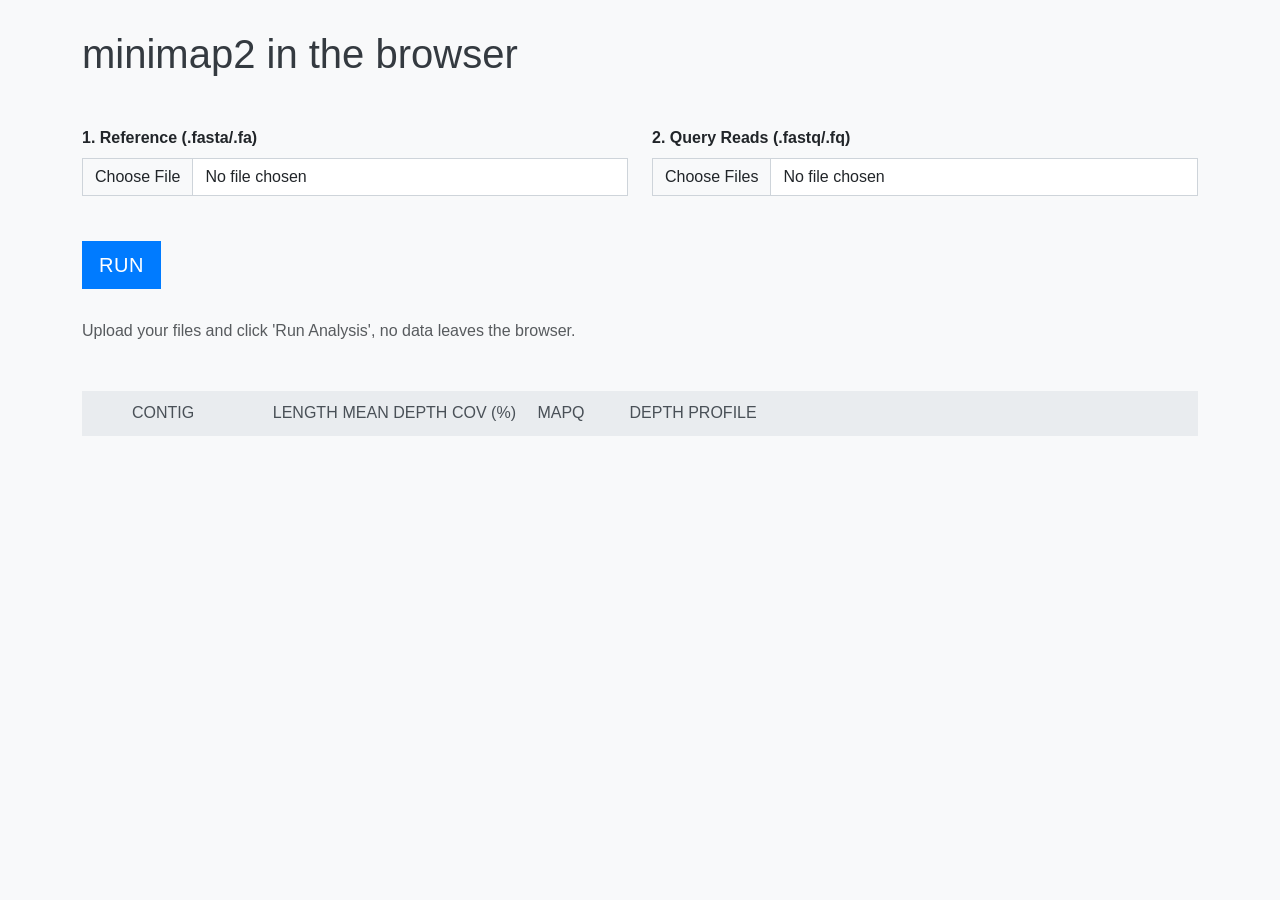
==== index.html @ 569fc692 "split files" ====
<!doctype html>
<html lang="en">
<head>
    <meta charset="utf-8">
    <meta name="viewport" content="width=device-width, initial-scale=1">
    <title>Align reads to reference</title>
    
    <link href="https://cdn.jsdelivr.net/npm/bootstrap@5.3.3/dist/css/bootstrap.min.css" rel="stylesheet">
    <link href="style.css" rel="stylesheet">
    
    <script src="https://code.jquery.com/jquery-3.7.1.min.js"></script>
    <script src="https://omnipotent.net/jquery.sparkline/2.1.2/jquery.sparkline.min.js"></script>
</head>
<body>
    <div class="container">
        <h1 class="mb-5">minimap2 in the browser</h1>
        
        <div class="row">
            
            <div class="col-md-6 file-input">
                <label for="ref" class="form-label fw-bold">1. Reference (.fasta/.fa)</label>
                <input type="file" id="ref" class="form-control" accept=".fasta,.fa">
            </div>
            
            <div class="col-md-6 file-input">
                <label for="query" class="form-label fw-bold">2. Query Reads (.fastq/.fq)</label>
                <input type="file" id="query" class="form-control" multiple accept=".fastq,.gz">
            </div>
            
        </div>
        
        <div class="action-buttons">
            <button id="btn" class="btn btn-primary btn-lg me-3">
                <i class="fas fa-play"></i> RUN
            </button>
            <a id="download-bam" href="#" class="btn btn-success btn-lg" style="display: none;" download="output.sorted.bam">
                <i class="fas fa-download"></i> Download BAM
            </a>
        </div>
        
        <div id="output" class="mb-5">
            <p id="initial-message" class="text-muted">Upload your files and click 'Run Analysis', no data leaves the browser.</p>
        </div>
        
        <div class="depth-list-headers depth-item">
            <div class="contig-name">Contig</div>
            <div class="contig-length">Length</div>
            <div class="mean-depth">Mean Depth</div>
            
            <div class="coverage">Cov (%)</div>
            <div class="mean-mapq">MAPQ</div>
            <div class="depth-profile">Depth Profile</div>
        </div>

        <div>
            <ul id="depthList" class="depth-list">
                </ul>
        </div>
    </div>

    <script src="https://cdn.jsdelivr.net/npm/bootstrap@5.3.3/dist/js/bootstrap.bundle.min.js"></script>
    
    <script src="https://biowasm.com/cdn/v3/aioli.js"></script>
    <script type="module" src="script.js"></script>
</body>
</html>
---- style.css ----
/* Global & Typography */
body { 
    padding-top: 30px; 
    padding-bottom: 30px; 
    font-family: 'Inter', sans-serif; 
    background-color: #f8f9fa;
}
h1 {
    color: #343a40;
    font-weight: 300;
}
.file-input { 
    margin-bottom: 15px; 
} 

/* Form Control - Making it flat */
.form-control {
    border-radius: 0;
    box-shadow: none;
    border-color: #ced4da;
}

/* Button - Making it flat */
.btn-primary {
    background-color: #007bff;
    border-color: #007bff;
    border-radius: 0;
    box-shadow: none;
    text-transform: uppercase;
    font-weight: 500;
    letter-spacing: 0.5px;
}
.btn-primary:hover, .btn-primary:focus {
    background-color: #0056b3;
    border-color: #0056b3;
    box-shadow: none;
}

/* NEW: Download Button Style */
.btn-success {
    background-color: #28a745;
    border-color: #28a745;
    border-radius: 0;
    box-shadow: none;
    text-transform: uppercase;
    font-weight: 500;
    letter-spacing: 0.5px;
}
.btn-success:hover, .btn-success:focus {
    background-color: #1e7e34;
    border-color: #1e7e34;
    box-shadow: none;
}

/* Container for Run and Download buttons */
.action-buttons {
    display: flex;
    align-items: center;
    margin-top: 30px;
    margin-bottom: 30px; /* Adjusted margin to control spacing */
}

/* List View Styles - Flat and clean */
.depth-list {
    list-style: none;
    padding: 0;
    overflow: visible;
    border-top: 1px solid #e9ecef;
}

.depth-item {
    display: flex;
    align-items: center;
    /*font-size: 13px;*/
    padding: 15px 20px;
    border-bottom: 1px solid #e9ecef;
    margin-bottom: 0;
    background-color: #fff;
    transition: background-color 0.2s;
}

.depth-item:hover {
    background-color: #f1f1f1;
}

/* Remove all individual corner radii for a flat look */
.depth-item:first-child,
.depth-item:last-child {
    border-radius: 0;
}

.contig-name { flex: 1; text-align: left; padding-left: 30px; font-weight: 500; color: #495057;  }
.mean-depth { flex: 0.8; text-align: right; font-weight: 500; color: #495057; }
.contig-length { flex: 0.5; text-align: right; font-weight: 500; color: #495057; }
.coverage { flex: 0.5; text-align: right; font-weight: 500; color: #495057; }
.mean-mapq { flex: 0.5; text-align: right; padding-right: 15px; font-weight: 500; color: #495057; }
.depth-profile { flex: 4; text-align: left; padding-left: 30px; font-weight: 500; color: #495057;  }

/* Header Row - Simple and distinct */
.depth-list-headers {
    background-color: #e9ecef;
    color: #6c757d !important;
    font-weight: 500;
    /*font-size: 13px;*/
    text-transform: uppercase;
    text-align: right;
    /*letter-spacing: 0.5px;*/
    padding: 10px 20px !important;
    border: none !important;
    margin-bottom: 0 !important;
}

/* Sparkline container */
.sparkline-container {
    min-height: 50px;
    display: inline-block;
    vertical-align: bottom;
    width: 100%;
}

/* Alerts - Simple and flat */
.alert {
    border-radius: 0;
    border: 1px solid transparent;
    font-weight: 500;
}

/* 💡 NEW/MODIFIED STYLE FOR BIGGER TOOLTIP */
.jqstooltip {
    /* Increase padding to make the box bigger */
    
    /* Increase font size for better readability */
    font-size: 16px !important; 
    width: 150px !important;
    height: 50px !important;
    /* Adjust background color and border for flat look (optional) */
    background-color: rgba(0, 0, 0, 0.75) !important;
    border: none !important;
    border-radius: 3px !important;
    box-shadow: 0 4px 8px rgba(0, 0, 0, 0.2) !important;
}
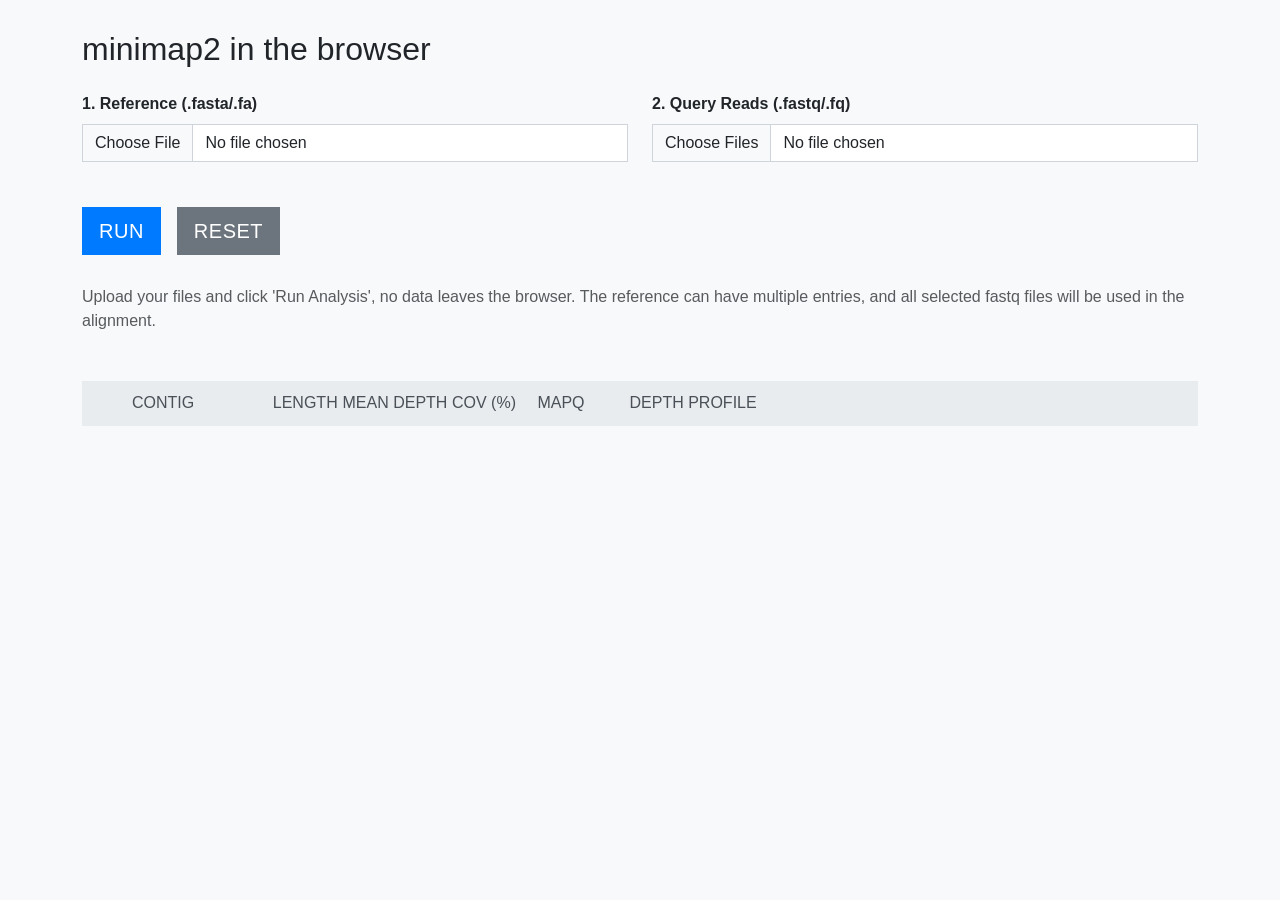
==== commit 997f8c59: "add counts" ====
--- a/index.html
+++ b/index.html
@@ -13,10 +13,8 @@
 </head>
 <body>
     <div class="container">
-        <h1 class="mb-5">minimap2 in the browser</h1>
-        
+        <h2 class="mb-4">minimap2 in the browser</h2>
         <div class="row">
-            
             <div class="col-md-6 file-input">
                 <label for="ref" class="form-label fw-bold">1. Reference (.fasta/.fa)</label>
                 <input type="file" id="ref" class="form-control" accept=".fasta,.fa">
@@ -33,15 +31,24 @@
             <button id="btn" class="btn btn-primary btn-lg me-3">
                 <i class="fas fa-play"></i> RUN
             </button>
+            <button id="reset-btn" class="btn btn-secondary btn-lg me-3">
+                <i class="fas fa-redo"></i> RESET
+            </button>
             <a id="download-bam" href="#" class="btn btn-success btn-lg" style="display: none;" download="output.sorted.bam">
                 <i class="fas fa-download"></i> Download BAM
             </a>
         </div>
         
         <div id="output" class="mb-5">
-            <p id="initial-message" class="text-muted">Upload your files and click 'Run Analysis', no data leaves the browser.</p>
+            <p id="initial-message" class="text-muted">
+                Upload your files and click 'Run Analysis', no data leaves the browser.
+                The reference can have multiple entries, and all selected fastq files will be used in the alignment.
+            </p>
         </div>
         
+        <div id="flagstat-summary" class="mb-3">
+            </div>
+
         <div class="depth-list-headers depth-item">
             <div class="contig-name">Contig</div>
             <div class="contig-length">Length</div>
--- a/style.css
+++ b/style.css
@@ -24,6 +24,15 @@
 .btn-primary {
     background-color: #007bff;
     border-color: #007bff;
+    border-radius: 0;
+    box-shadow: none;
+    text-transform: uppercase;
+    font-weight: 500;
+    letter-spacing: 0.5px;
+}
+.btn-secondary {
+    background-color: #6c757d;
+    border-color: #6c757d;
     border-radius: 0;
     box-shadow: none;
     text-transform: uppercase;
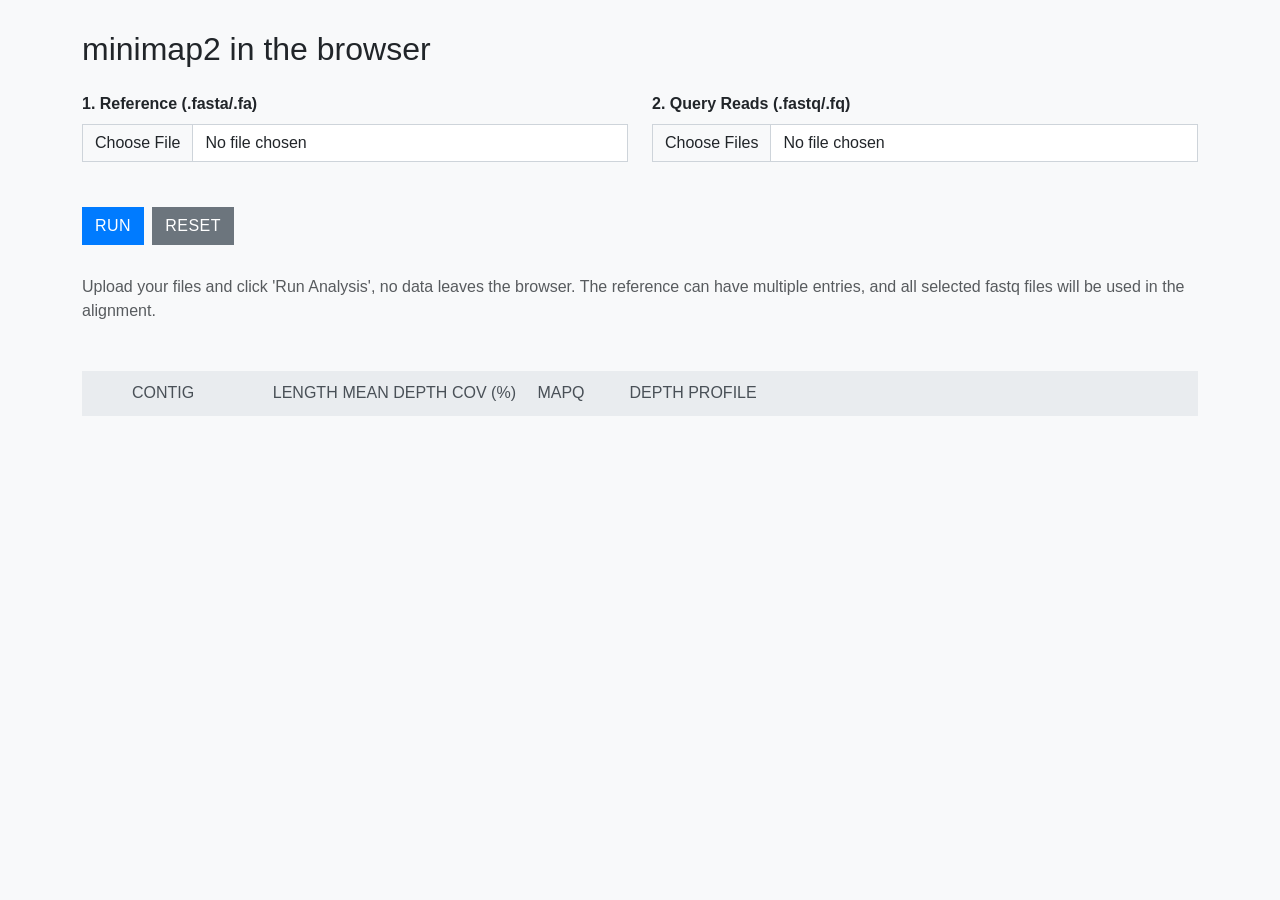
==== commit 0e93ab6c: "buttons and fix counts" ====
--- a/index.html
+++ b/index.html
@@ -28,13 +28,13 @@
         </div>
         
         <div class="action-buttons">
-            <button id="btn" class="btn btn-primary btn-lg me-3">
-                <i class="fas fa-play"></i> RUN
+            <button id="btn" class="btn btn-primary btn me-2">
+                <i class="fas fa-play"></i> Run
             </button>
-            <button id="reset-btn" class="btn btn-secondary btn-lg me-3">
+            <button id="reset-btn" class="btn btn-secondary btn me-3">
                 <i class="fas fa-redo"></i> RESET
             </button>
-            <a id="download-bam" href="#" class="btn btn-success btn-lg" style="display: none;" download="output.sorted.bam">
+            <a id="download-bam" href="#" class="btn btn-success btn" style="display: none;" download="output.sorted.bam">
                 <i class="fas fa-download"></i> Download BAM
             </a>
         </div>
--- a/style.css
+++ b/style.css
@@ -88,9 +88,6 @@
     transition: background-color 0.2s;
 }
 
-.depth-item:hover {
-    background-color: #f1f1f1;
-}
 
 /* Remove all individual corner radii for a flat look */
 .depth-item:first-child,
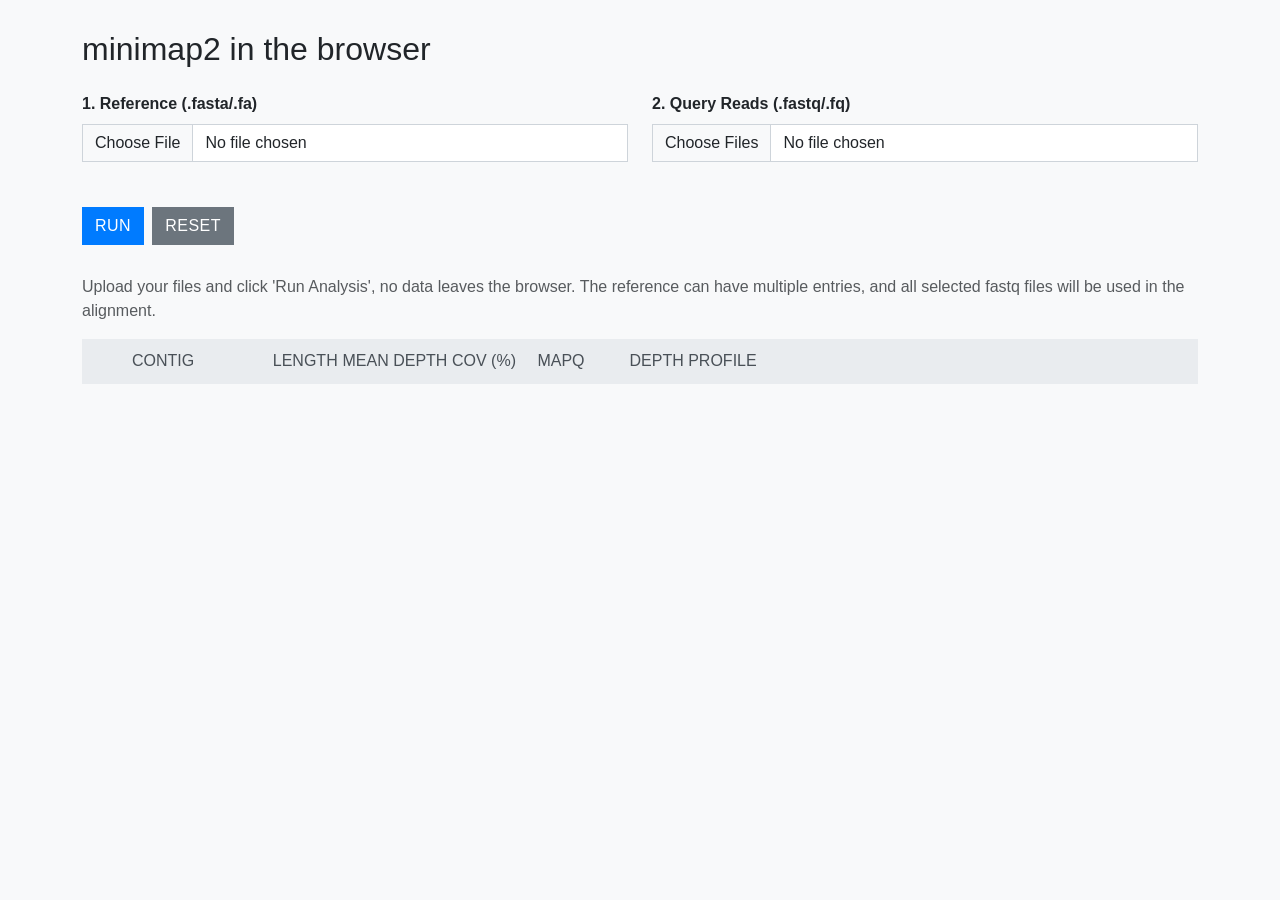
==== commit 5c219c59: "gui" ====
--- a/index.html
+++ b/index.html
@@ -39,14 +39,14 @@
             </a>
         </div>
         
-        <div id="output" class="mb-5">
+        <div id="output">
             <p id="initial-message" class="text-muted">
                 Upload your files and click 'Run Analysis', no data leaves the browser.
                 The reference can have multiple entries, and all selected fastq files will be used in the alignment.
             </p>
         </div>
         
-        <div id="flagstat-summary" class="mb-3">
+        <div id="flagstat-summary">
             </div>
 
         <div class="depth-list-headers depth-item">
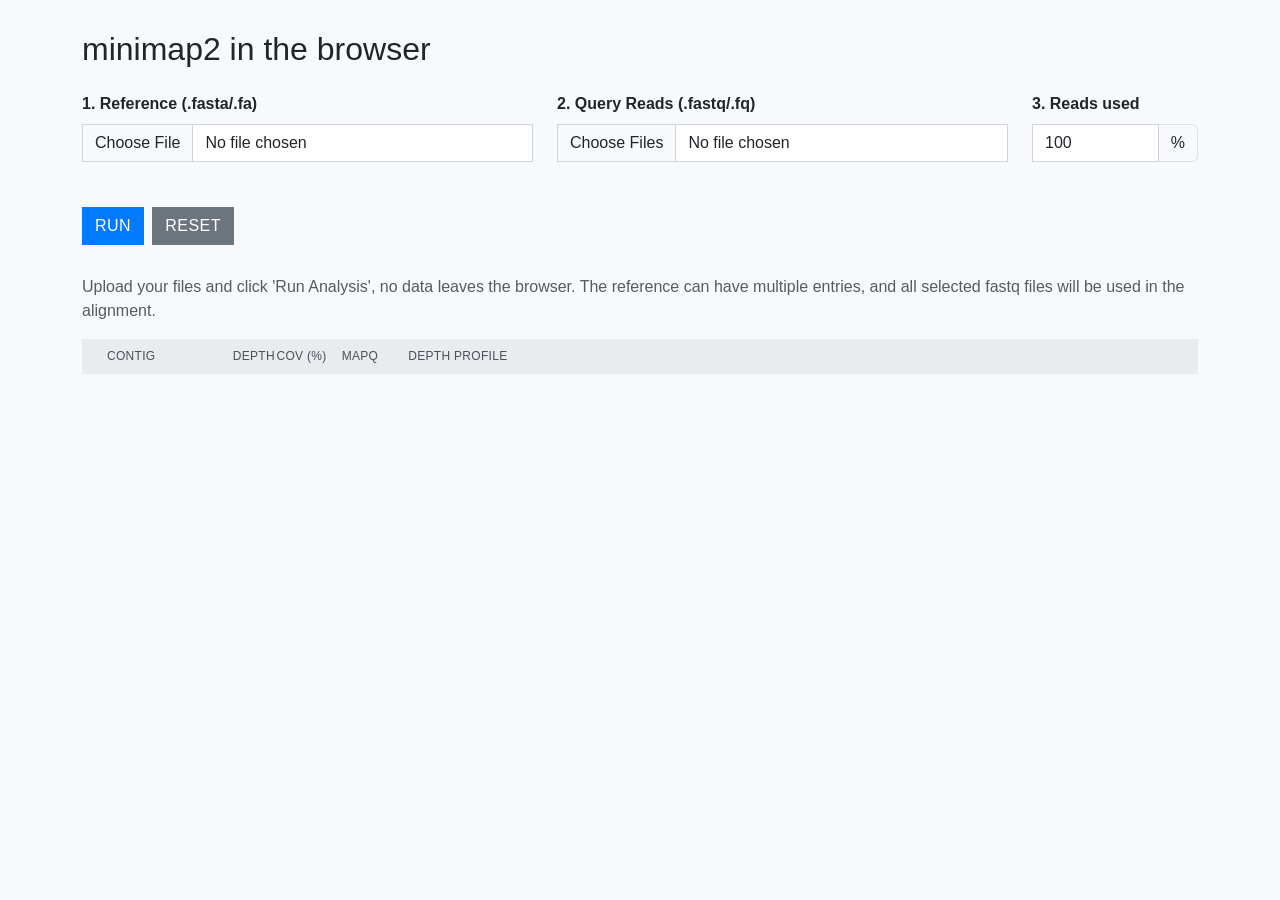
==== commit 12787061: "gui" ====
--- a/index.html
+++ b/index.html
@@ -15,16 +15,23 @@
     <div class="container">
         <h2 class="mb-4">minimap2 in the browser</h2>
         <div class="row">
-            <div class="col-md-6 file-input">
+            <div class="col-md-5 file-input">
                 <label for="ref" class="form-label fw-bold">1. Reference (.fasta/.fa)</label>
                 <input type="file" id="ref" class="form-control" accept=".fasta,.fa">
             </div>
-            
-            <div class="col-md-6 file-input">
+
+            <div class="col-md-5 file-input">
                 <label for="query" class="form-label fw-bold">2. Query Reads (.fastq/.fq)</label>
                 <input type="file" id="query" class="form-control" multiple accept=".fastq,.gz">
             </div>
-            
+
+            <div class="col-md-2 file-input">
+                <label for="subsample" class="form-label fw-bold">3. Reads used</label>
+                <div class="input-group" title="Randomly subsample each fastq (seqtk, fixed seed). 100% = use all reads.">
+                    <input type="number" id="subsample" class="form-control" value="100" min="0.1" max="100" step="any">
+                    <span class="input-group-text">%</span>
+                </div>
+            </div>
         </div>
         
         <div class="action-buttons">
@@ -51,8 +58,7 @@
 
         <div class="depth-list-headers depth-item">
             <div class="contig-name">Contig</div>
-            <div class="contig-length">Length</div>
-            <div class="mean-depth">Mean Depth</div>
+            <div class="mean-depth">Depth</div>
             
             <div class="coverage">Cov (%)</div>
             <div class="mean-mapq">MAPQ</div>
--- a/style.css
+++ b/style.css
@@ -80,8 +80,8 @@
 .depth-item {
     display: flex;
     align-items: center;
-    /*font-size: 13px;*/
-    padding: 15px 20px;
+    font-size: 0.85rem;
+    padding: 10px 15px;
     border-bottom: 1px solid #e9ecef;
     margin-bottom: 0;
     background-color: #fff;
@@ -95,12 +95,11 @@
     border-radius: 0;
 }
 
-.contig-name { flex: 1; text-align: left; padding-left: 30px; font-weight: 500; color: #495057;  }
-.mean-depth { flex: 0.8; text-align: right; font-weight: 500; color: #495057; }
-.contig-length { flex: 0.5; text-align: right; font-weight: 500; color: #495057; }
-.coverage { flex: 0.5; text-align: right; font-weight: 500; color: #495057; }
-.mean-mapq { flex: 0.5; text-align: right; padding-right: 15px; font-weight: 500; color: #495057; }
-.depth-profile { flex: 4; text-align: left; padding-left: 30px; font-weight: 500; color: #495057;  }
+.contig-name { flex: 0.8; min-width: 0; text-align: left; padding-left: 10px; font-weight: 500; color: #495057; overflow: hidden; text-overflow: ellipsis; white-space: nowrap; }
+.mean-depth { flex: 0.5; text-align: right; font-weight: 500; color: #495057; }
+.coverage { flex: 0.4; text-align: right; font-weight: 500; color: #495057; white-space: nowrap; }
+.mean-mapq { flex: 0.4; text-align: right; padding-right: 10px; font-weight: 500; color: #495057; }
+.depth-profile { flex: 6; min-width: 0; text-align: left; padding-left: 20px; font-weight: 500; color: #495057; }
 
 /* Header Row - Simple and distinct */
 .depth-list-headers {
@@ -108,20 +107,53 @@
     color: #6c757d !important;
     font-weight: 500;
     /*font-size: 13px;*/
+    font-size: 0.75rem;
     text-transform: uppercase;
     text-align: right;
-    /*letter-spacing: 0.5px;*/
-    padding: 10px 20px !important;
+    letter-spacing: 0.3px;
+    padding: 8px 15px !important;
     border: none !important;
     margin-bottom: 0 !important;
+}
+
+/* Sparkline + contig line wrapper (width set proportionally in JS) */
+.profile-track {
+    width: 100%;
 }
 
 /* Sparkline container */
 .sparkline-container {
     min-height: 50px;
-    display: inline-block;
-    vertical-align: bottom;
+    display: block;
     width: 100%;
+}
+
+/* Thin contig line with position ticks under the depth profile */
+.contig-axis {
+    position: relative;
+    height: 18px;
+    margin-top: 2px;
+    border-top: 1px solid #adb5bd;
+}
+.axis-tick {
+    position: absolute;
+    top: -1px;
+    width: 1px;
+    height: 4px;
+    background-color: #adb5bd;
+}
+.axis-label {
+    position: absolute;
+    top: 4px;
+    font-size: 10px;
+    font-weight: 400;
+    line-height: 1;
+    color: #868e96;
+    white-space: nowrap;
+}
+.axis-end {
+    font-weight: 600;
+    color: #495057;
 }
 
 /* Alerts - Simple and flat */
@@ -136,9 +168,10 @@
     /* Increase padding to make the box bigger */
     
     /* Increase font size for better readability */
-    font-size: 16px !important; 
-    width: 150px !important;
-    height: 50px !important;
+    font-size: 12px !important;
+    width: auto !important;
+    height: auto !important;
+    padding: 4px 8px !important;
     /* Adjust background color and border for flat look (optional) */
     background-color: rgba(0, 0, 0, 0.75) !important;
     border: none !important;
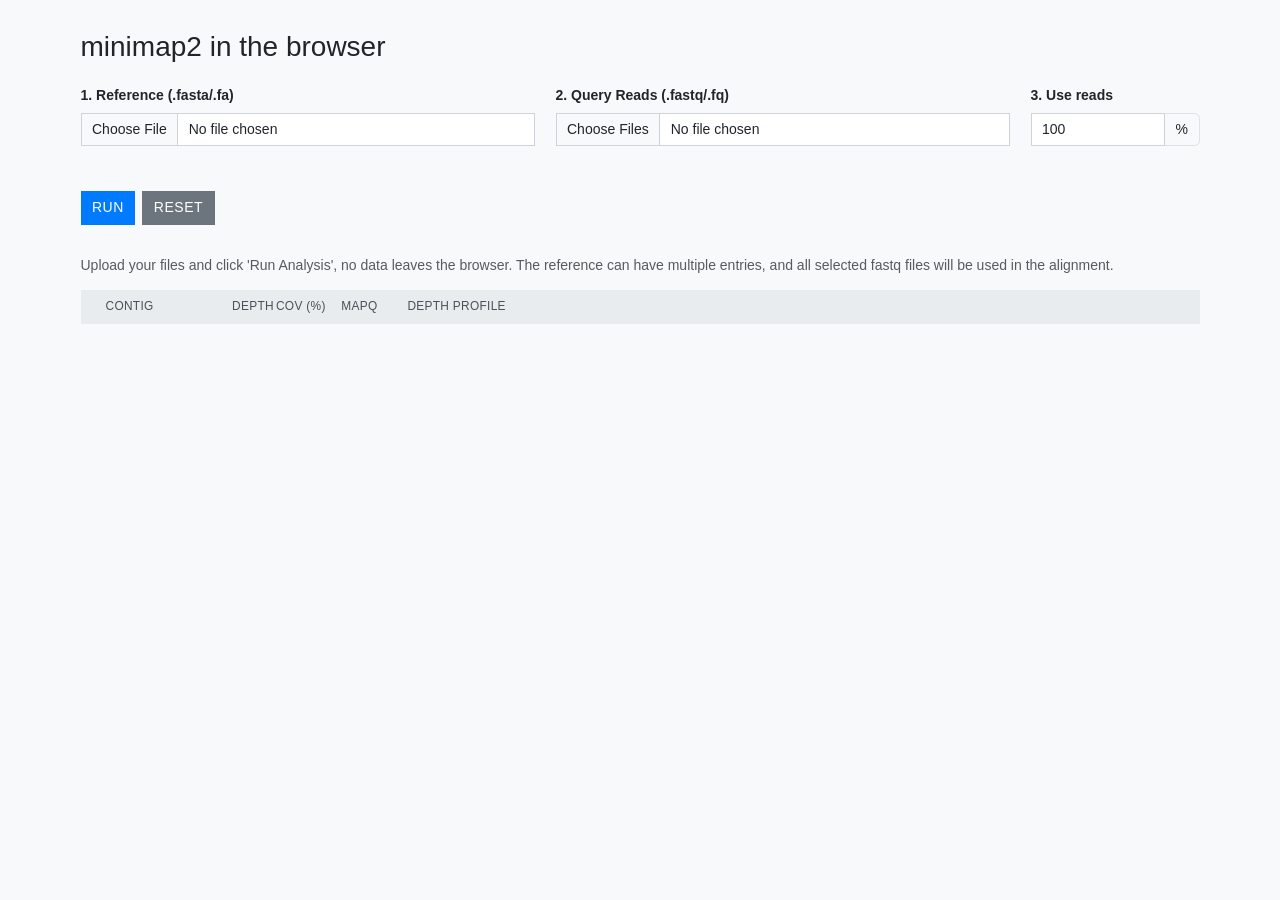
==== commit 23a4d0d2: "gui" ====
--- a/index.html
+++ b/index.html
@@ -14,7 +14,7 @@
 <body>
     <div class="container">
         <h2 class="mb-4">minimap2 in the browser</h2>
-        <div class="row">
+        <div class="row" id="inputs">
             <div class="col-md-5 file-input">
                 <label for="ref" class="form-label fw-bold">1. Reference (.fasta/.fa)</label>
                 <input type="file" id="ref" class="form-control" accept=".fasta,.fa">
@@ -26,7 +26,7 @@
             </div>
 
             <div class="col-md-2 file-input">
-                <label for="subsample" class="form-label fw-bold">3. Reads used</label>
+                <label for="subsample" class="form-label fw-bold">3. Use reads</label>
                 <div class="input-group" title="Randomly subsample each fastq (seqtk, fixed seed). 100% = use all reads.">
                     <input type="number" id="subsample" class="form-control" value="100" min="0.1" max="100" step="any">
                     <span class="input-group-text">%</span>
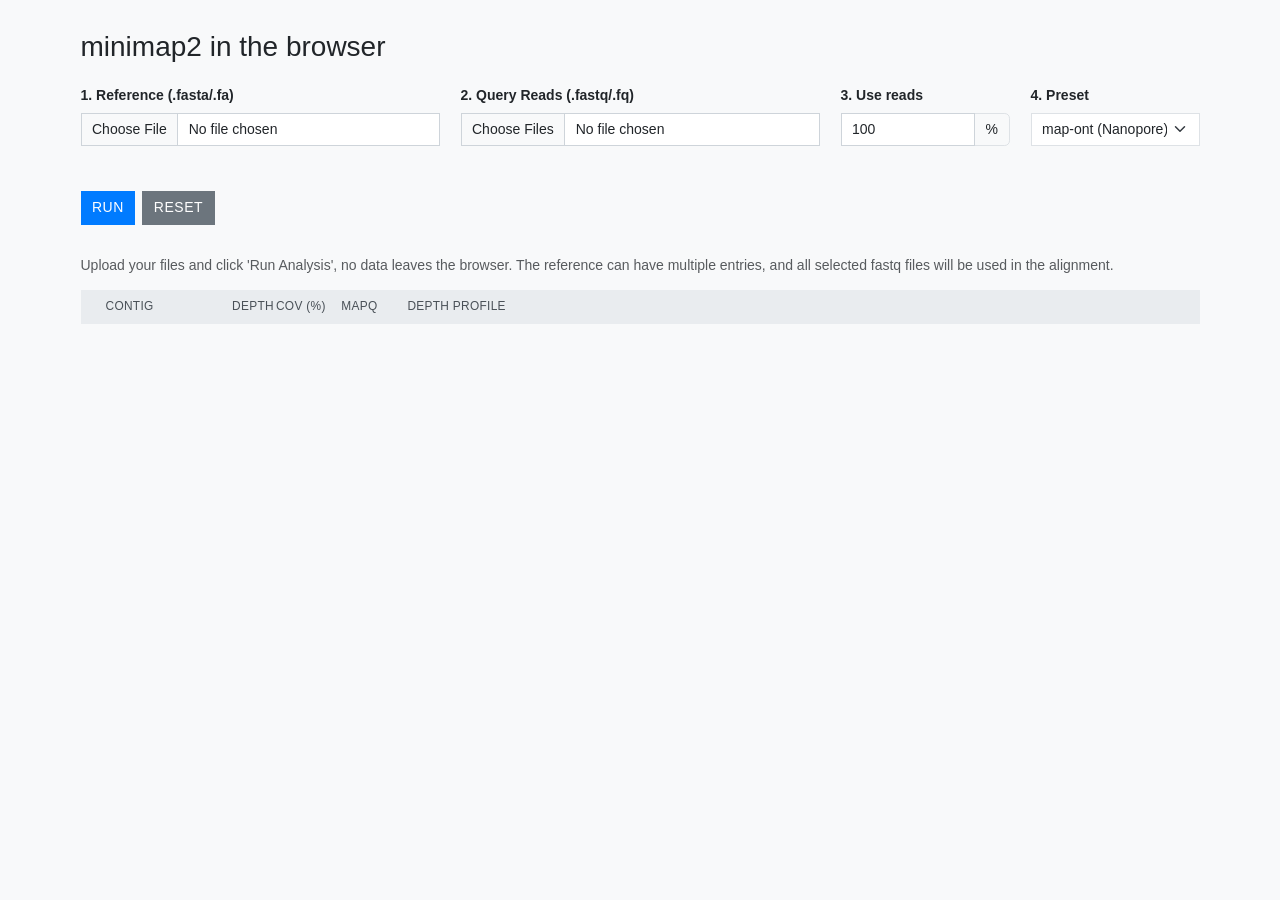
==== commit 979f47c3: "fully functional bam viewer" ====
--- a/index.html
+++ b/index.html
@@ -15,12 +15,12 @@
     <div class="container">
         <h2 class="mb-4">minimap2 in the browser</h2>
         <div class="row" id="inputs">
-            <div class="col-md-5 file-input">
+            <div class="col-md-4 file-input">
                 <label for="ref" class="form-label fw-bold">1. Reference (.fasta/.fa)</label>
                 <input type="file" id="ref" class="form-control" accept=".fasta,.fa">
             </div>
 
-            <div class="col-md-5 file-input">
+            <div class="col-md-4 file-input">
                 <label for="query" class="form-label fw-bold">2. Query Reads (.fastq/.fq)</label>
                 <input type="file" id="query" class="form-control" multiple accept=".fastq,.gz">
             </div>
@@ -32,6 +32,19 @@
                     <span class="input-group-text">%</span>
                 </div>
             </div>
+
+            <div class="col-md-2 file-input">
+                <label for="preset" class="form-label fw-bold">4. Preset</label>
+                <select id="preset" class="form-select" title="minimap2 -x preset">
+                    <option value="map-ont" selected>map-ont (Nanopore)</option>
+                    <option value="map-hifi">map-hifi (PacBio HiFi)</option>
+                    <option value="map-pb">map-pb (PacBio CLR)</option>
+                    <option value="sr">sr (short reads)</option>
+                    <option value="asm5">asm5 (assembly, ~0.1% div.)</option>
+                    <option value="asm20">asm20 (assembly, ~5% div.)</option>
+                    <option value="splice">splice (spliced RNA)</option>
+                </select>
+            </div>
         </div>
         
         <div class="action-buttons">
@@ -41,9 +54,11 @@
             <button id="reset-btn" class="btn btn-secondary btn me-3">
                 <i class="fas fa-redo"></i> RESET
             </button>
-            <a id="download-bam" href="#" class="btn btn-success btn" style="display: none;" download="output.sorted.bam">
+            <a id="download-bam" href="#" class="btn btn-success btn me-2" style="display: none;" download="output.sorted.bam">
                 <i class="fas fa-download"></i> Download BAM
             </a>
+            <button id="download-csv" class="btn btn-outline-secondary me-2" style="display: none;">Stats CSV</button>
+            <button id="download-unmapped" class="btn btn-outline-secondary" style="display: none;">Unmapped FASTQ</button>
         </div>
         
         <div id="output">
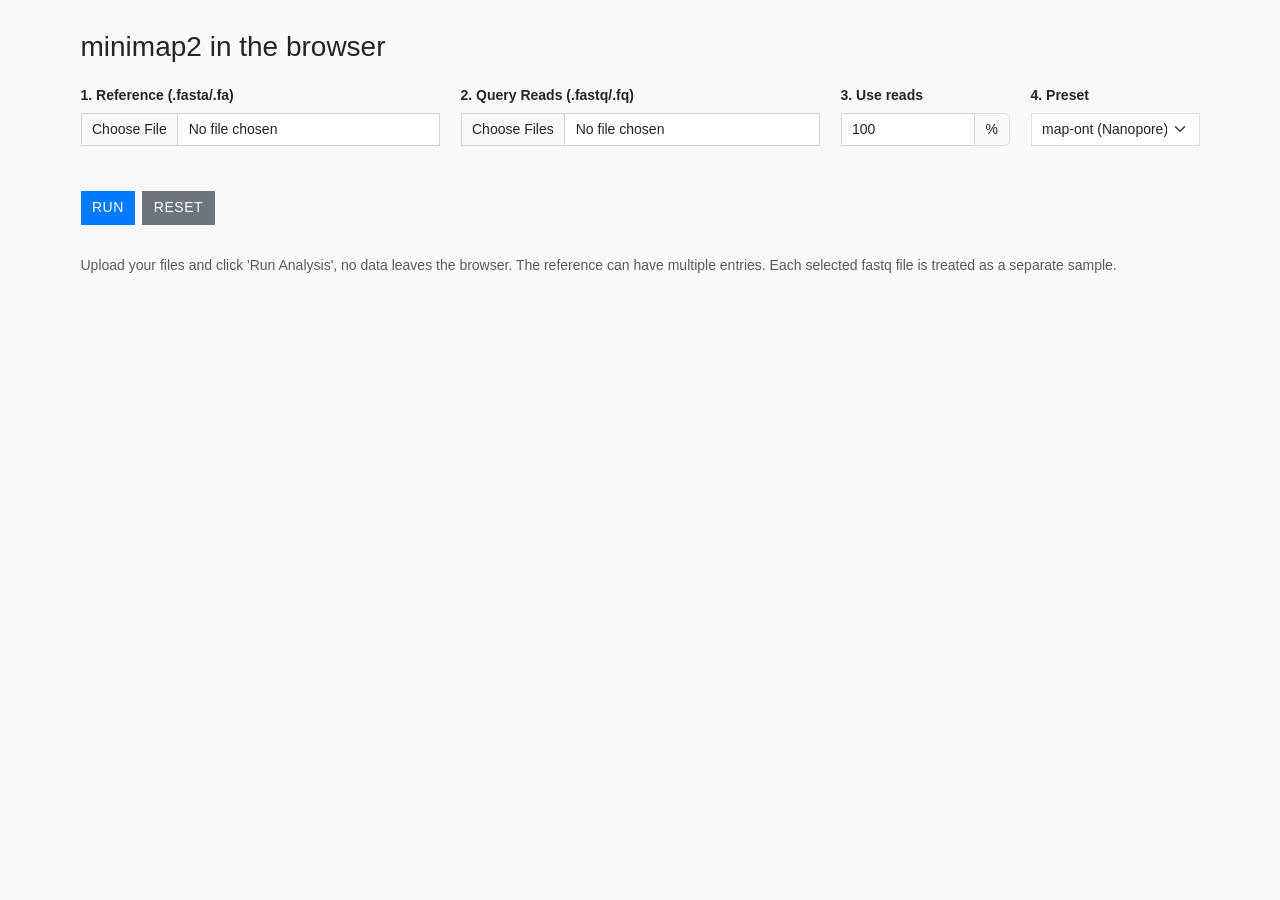
==== commit 53c16162: "per sample" ====
--- a/index.html
+++ b/index.html
@@ -54,36 +54,17 @@
             <button id="reset-btn" class="btn btn-secondary btn me-3">
                 <i class="fas fa-redo"></i> RESET
             </button>
-            <a id="download-bam" href="#" class="btn btn-success btn me-2" style="display: none;" download="output.sorted.bam">
-                <i class="fas fa-download"></i> Download BAM
-            </a>
-            <button id="download-csv" class="btn btn-outline-secondary me-2" style="display: none;">Stats CSV</button>
-            <button id="download-unmapped" class="btn btn-outline-secondary" style="display: none;">Unmapped FASTQ</button>
         </div>
         
         <div id="output">
             <p id="initial-message" class="text-muted">
                 Upload your files and click 'Run Analysis', no data leaves the browser.
-                The reference can have multiple entries, and all selected fastq files will be used in the alignment.
+                The reference can have multiple entries. Each selected fastq file is treated as a separate sample.
             </p>
         </div>
         
-        <div id="flagstat-summary">
-            </div>
-
-        <div class="depth-list-headers depth-item">
-            <div class="contig-name">Contig</div>
-            <div class="mean-depth">Depth</div>
-            
-            <div class="coverage">Cov (%)</div>
-            <div class="mean-mapq">MAPQ</div>
-            <div class="depth-profile">Depth Profile</div>
-        </div>
-
-        <div>
-            <ul id="depthList" class="depth-list">
-                </ul>
-        </div>
+        <!-- Filled by script.js: combined summary, sample tabs, one panel per sample -->
+        <div id="results"></div>
     </div>
 
     <script src="https://cdn.jsdelivr.net/npm/bootstrap@5.3.3/dist/js/bootstrap.bundle.min.js"></script>
